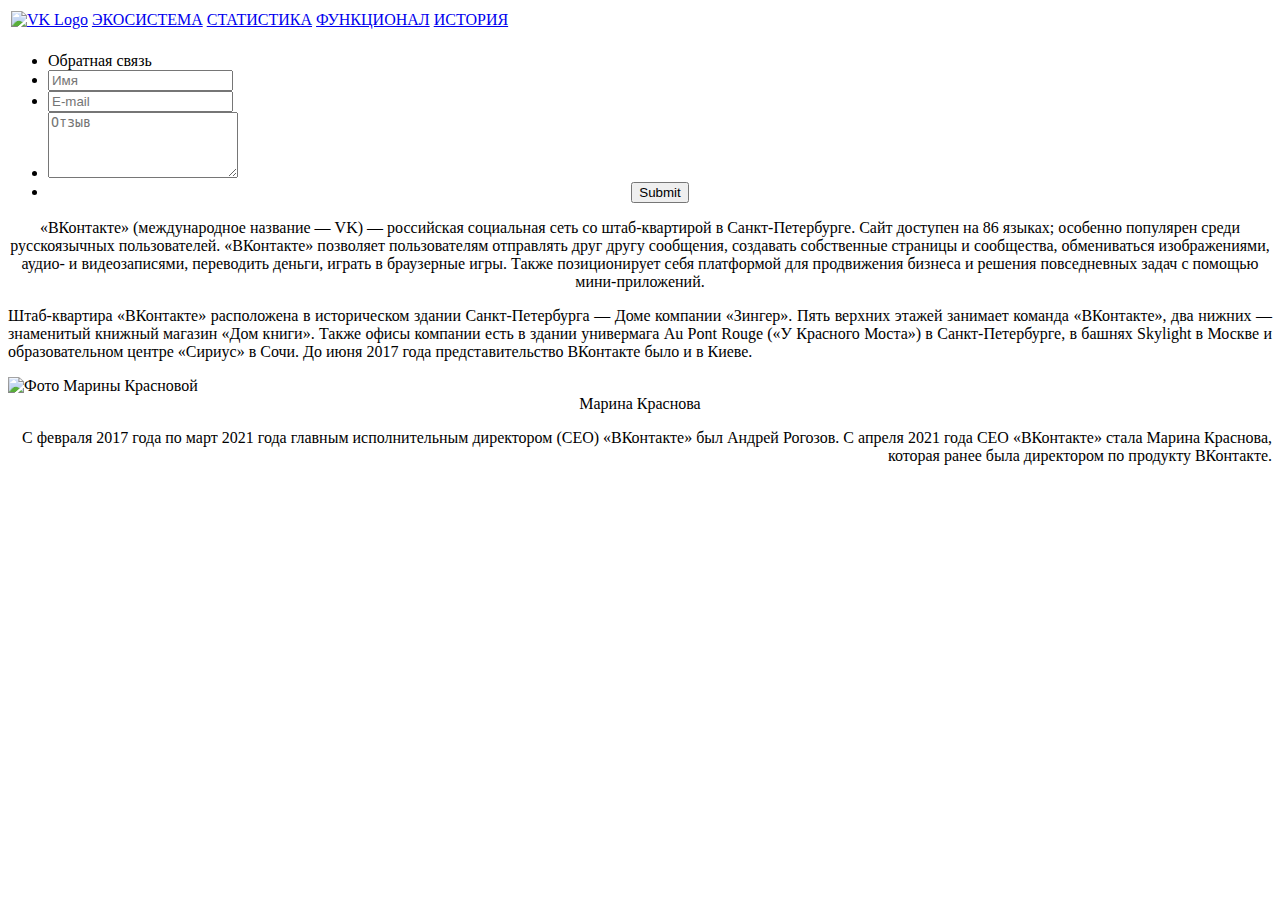
==== index.html @ 32f0f4b9 "Add files via upload" ====
<!DOCTYPE html>
<html>

<head>
    <title>Соц. сеть "Вконтакте"</title>
    <link rel="stylesheet" href="css/main.css" type="text/css">
    <link rel="stylesheet" href="css/index.css" type="text/css">
    <link rel="icon" href="img/favicon.ico" type="image/x-icon">
    <meta name="viewport" content="width=device-width, initial-scale=1.0">
</head>

<body>
    <div class="content">
        <!-- MENU -->
        <table class="menu">
            <tr>
                <td id="logo"><a href="index.html" tabindex="1"><img src="img/VK_Compact_Logo.png" alt="VK Logo"></a>
                </td>
                <td class="buttons"><a href="ecosystem.html" tabindex="2">ЭКОСИСТЕМА</a></td>
                <td class="buttons"><a href="stat.html" tabindex="3">СТАТИСТИКА</a></td>
                <td class="buttons"><a href="functions.html" tabindex="4">ФУНКЦИОНАЛ</a></td>
                <td class="buttons"><a href="history.html" tabindex="5">ИСТОРИЯ</a></td>
            </tr>
            <tr>
                <td active="1"></td>
                <td active="0"></td>
                <td active="0"></td>
                <td active="0"></td>
                <td active="0"></td>
            </tr>
        </table>
        <!-- CONTACT -->
        <ul id="contact" tabindex="0">
            <li class="feedback">Обратная связь</li>
            <li class="form-name hide"><input name="first-name" maxlength="20" id="id_first_name" placeholder="Имя">
            </li>
            <li class="form-email hide"><input name="e-mail" maxlength="30" placeholder="E-mail"></li>
            <li class="form-feedback hide"><textarea name="text-area" cols="21" rows="4" placeholder="Отзыв"></textarea>
            </li>
            <li class="form-submit hide">
                <center><input type="submit"></center>
            </li>
        </ul>
        <!-- CONTENT -->

        <div class="col">
            <p style="text-align:center;">
                «ВКонтакте» (международное название — VK) — российская социальная
                сеть со штаб-квартирой в Санкт-Петербурге. Сайт доступен на 86 языках;
                особенно популярен среди русскоязычных пользователей. «ВКонтакте»
                позволяет пользователям отправлять друг другу сообщения, создавать
                собственные страницы и сообщества, обмениваться изображениями, аудио- и
                видеозаписями, переводить деньги, играть в браузерные игры. Также
                позиционирует себя платформой для продвижения бизнеса и решения
                повседневных задач с помощью мини-приложений.
            </p>
            <p style="text-align:justify;"> 
                Штаб-квартира «ВКонтакте» расположена в историческом здании Санкт-Петербурга —
                Доме компании «Зингер». Пять верхних этажей занимает команда «ВКонтакте»,
                два нижних — знаменитый книжный магазин «Дом книги». Также офисы компании
                есть в здании универмага Au Pont Rouge («У Красного Моста») в Санкт-Петербурге,
                в башнях Skylight в Москве и образовательном центре «Сириус» в Сочи. До июня 2017 года
                представительство ВКонтакте было и в Киеве.
            </p>
        </div>
        <div class="col">
            <div class="marina">
                <img src="img/marina.jpg" alt="Фото Марины Красновой">
                <center> Марина Краснова </center>
            </div>
            <p style="text-align:right;">
                С февраля 2017 года по март 2021 года главным исполнительным директором (CEO) «ВКонтакте» был Андрей
                Рогозов. С апреля 2021 года СЕО «ВКонтакте» стала Марина Краснова, которая ранее была директором по
                продукту
                ВКонтакте.
            </p>
        </div>
    </div>
    <footer></footer>
</body>

</html>
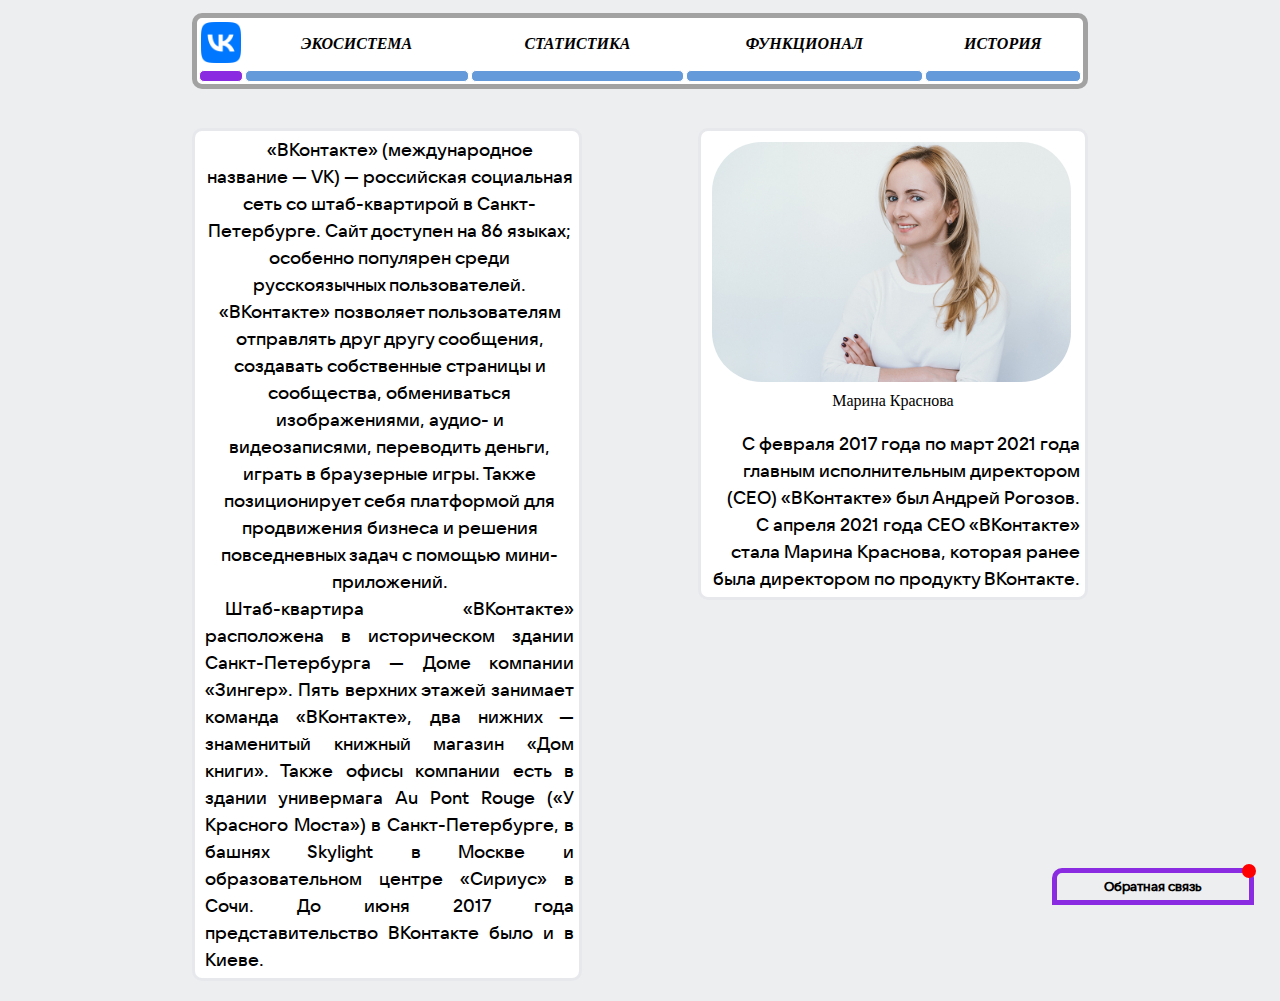
==== commit a505b27d: "Add files via upload" ====
--- a/index.html
+++ b/index.html
@@ -2,7 +2,7 @@
 <html>
 
 <head>
-    <title>Соц. сеть "Вконтакте"</title>
+    <title>Соц. сеть "ВКонтакте"</title>
     <link rel="stylesheet" href="css/main.css" type="text/css">
     <link rel="stylesheet" href="css/index.css" type="text/css">
     <link rel="icon" href="img/favicon.ico" type="image/x-icon">
@@ -10,40 +10,38 @@
 </head>
 
 <body>
-    <div class="content">
-        <!-- MENU -->
-        <table class="menu">
-            <tr>
-                <td id="logo"><a href="index.html" tabindex="1"><img src="img/VK_Compact_Logo.png" alt="VK Logo"></a>
-                </td>
-                <td class="buttons"><a href="ecosystem.html" tabindex="2">ЭКОСИСТЕМА</a></td>
-                <td class="buttons"><a href="stat.html" tabindex="3">СТАТИСТИКА</a></td>
-                <td class="buttons"><a href="functions.html" tabindex="4">ФУНКЦИОНАЛ</a></td>
-                <td class="buttons"><a href="history.html" tabindex="5">ИСТОРИЯ</a></td>
-            </tr>
-            <tr>
-                <td active="1"></td>
-                <td active="0"></td>
-                <td active="0"></td>
-                <td active="0"></td>
-                <td active="0"></td>
-            </tr>
-        </table>
-        <!-- CONTACT -->
-        <ul id="contact" tabindex="0">
-            <li class="feedback">Обратная связь</li>
-            <li class="form-name hide"><input name="first-name" maxlength="20" id="id_first_name" placeholder="Имя">
-            </li>
-            <li class="form-email hide"><input name="e-mail" maxlength="30" placeholder="E-mail"></li>
-            <li class="form-feedback hide"><textarea name="text-area" cols="21" rows="4" placeholder="Отзыв"></textarea>
-            </li>
-            <li class="form-submit hide">
-                <center><input type="submit"></center>
-            </li>
-        </ul>
+    <!-- MENU -->
+    <table class="menu">
+        <tr>
+            <td id="logo"><a href="index.html" tabindex="1"><img src="img/VK_Compact_Logo.png" alt="VK Logo"></a>
+            </td>
+            <td class="buttons"><a href="ecosystem.html" tabindex="2">ЭКОСИСТЕМА</a></td>
+            <td class="buttons"><a href="stat.html" tabindex="3">СТАТИСТИКА</a></td>
+            <td class="buttons"><a href="functions.html" tabindex="4">ФУНКЦИОНАЛ</a></td>
+            <td class="buttons"><a href="history.html" tabindex="5">ИСТОРИЯ</a></td>
+        </tr>
+        <tr>
+            <td active="1"></td>
+            <td active="0"></td>
+            <td active="0"></td>
+            <td active="0"></td>
+            <td active="0"></td>
+        </tr>
+    </table>
+    <!-- CONTACT -->
+    <ul id="contact" tabindex="0">
+        <li class="feedback">Обратная связь</li>
+        <li class="form-name hide"><input name="first-name" maxlength="20" id="id_first_name" placeholder="Имя">
+        </li>
+        <li class="form-email hide"><input name="e-mail" maxlength="30" placeholder="E-mail"></li>
+        <li class="form-feedback hide"><textarea name="text-area" cols="21" rows="4" placeholder="Отзыв"></textarea>
+        </li>
+        <li class="form-submit hide">
+            <center><input type="submit"></center>
+        </li>
+    </ul>
         <!-- CONTENT -->
-
-        <div class="col">
+        <div class="col first">
             <p style="text-align:center;">
                 «ВКонтакте» (международное название — VK) — российская социальная
                 сеть со штаб-квартирой в Санкт-Петербурге. Сайт доступен на 86 языках;
@@ -54,7 +52,7 @@
                 позиционирует себя платформой для продвижения бизнеса и решения
                 повседневных задач с помощью мини-приложений.
             </p>
-            <p style="text-align:justify;"> 
+            <p style="text-align:justify;">
                 Штаб-квартира «ВКонтакте» расположена в историческом здании Санкт-Петербурга —
                 Доме компании «Зингер». Пять верхних этажей занимает команда «ВКонтакте»,
                 два нижних — знаменитый книжный магазин «Дом книги». Также офисы компании
@@ -63,7 +61,7 @@
                 представительство ВКонтакте было и в Киеве.
             </p>
         </div>
-        <div class="col">
+        <div class="col second">
             <div class="marina">
                 <img src="img/marina.jpg" alt="Фото Марины Красновой">
                 <center> Марина Краснова </center>
@@ -74,9 +72,7 @@
                 продукту
                 ВКонтакте.
             </p>
-        </div>
     </div>
-    <footer></footer>
 </body>
 
-</html>
+</html>--- a/css/main.css
+++ b/css/main.css
@@ -0,0 +1,225 @@
+/* FONTS */
+@font-face {
+    font-family: Vk_Bold;
+    src: local(VK_BOLD), url(fonts/VKSansDisplay-Bold.ttf);
+    font-weight: 700;
+}
+
+@font-face {
+    font-family: Vk_DemiBold;
+    src: local(VK_DEMIBOLD), url(fonts/VKSansDisplay-DemiBold.ttf);
+    font-weight: 600;
+}
+
+@font-face {
+    font-family: Vk_Regular;
+    src: local(VK_REGULAR), url(fonts/VKSansDisplay-Regular.ttf);
+    font-weight: 400;
+}
+
+@font-face {
+    font-family: Vk_Medium;
+    src: local(VK_MEDIUM), url(fonts/VKSansDisplay-Medium.ttf);
+    font-weight: 500;
+}
+
+* {
+    margin: 0;
+    padding: 0;
+}
+
+body,
+html {
+    background-color: #edeef0;
+}
+
+.content {
+    position: relative;
+    width: 100%;
+    padding-top: 3%;
+}
+
+/* MENU */
+@media (min-width:1024px) {
+    .menu {
+        background-color: white;
+        position: relative;
+        margin: 1% 0 0 15%;
+        width: 70%;
+        border-radius: 10px;
+        border: 5px #a2a2a3 solid;
+    }
+
+    .buttons {
+        text-align: center;
+        font-family: Verdana;
+        font-size: 1.25vw;
+        font-weight: bolder;
+        border-radius: 25px;
+        transition: all 0.4s;
+        font-style: oblique;
+    }
+
+    .buttons:hover {
+        transform: scale(1.15);
+    }
+
+    #logo img:hover {
+        transform: rotate(360deg) scale(1.2);
+    }
+
+    .menu a {
+        text-decoration: none;
+        color: black;
+    }
+
+    #logo {
+        width: 5%;
+        height: 100%;
+        padding: 0.3% 0.2% 0.2% 0.2%;
+    }
+
+    #logo img {
+        width: 100%;
+        transition: all 1s;
+    }
+
+    [active="0"] {
+        content: '';
+        height: 10px;
+        width: auto;
+        background-color: #649ada;
+        border-radius: 5px;
+        border: 1px #ffffff solid;
+    }
+
+    [active="1"] {
+        content: '';
+        height: 10px;
+        width: auto;
+        background-color: blueviolet;
+        border-radius: 5px;
+        border: 1px #ffffff solid;
+    }
+
+}
+
+/* MOBILE */
+@media (max-width:1px) {
+
+    .buttons {
+        text-align: center;
+        font-family: Verdana;
+        font-size: medium;
+        font-weight: bolder;
+        border-radius: 10px;
+        transition: all 0.4s;
+        font-style: oblique;
+    }
+}
+
+@media (min-width:1023px) {}
+
+
+/* CONTACT */
+/* MOBILE */
+@media (max-height:675px) {
+
+    #contact,
+    .feedback,
+    .form-feedback {
+        display: none;
+    }
+}
+
+
+
+/* ALL DEVICES WITHOUT MOBILE */
+@media (min-height:675px) {
+
+    #contact {
+        font-family: Vk_Medium;
+        font-weight: 700;
+        font-size: 10pt;
+        font-style: normal;
+        position: fixed;
+        bottom: -5px;
+        right: 2vw;
+        height: 17px;
+        width: 182px;
+        padding: 5px 5px 5px 5px;
+        z-index: 10;
+        border: 5px blueviolet solid;
+        border-radius: 10px 10px 0 0;
+        background-color: #edeef0;
+        list-style: none;
+        cursor: pointer;
+        transition: all 0.75s;
+    }
+
+    #contact::after {
+        content: '';
+        border-radius: 50px;
+        border: 7px red solid;
+        position: fixed;
+        right: calc(2vw - 2px);
+        bottom: calc(22px);
+        transition: all 1s;
+    }
+
+    #contact:hover::after {
+        border: none;
+    }
+
+    #contact:hover {
+        height: 170px;
+        animation-name: open-feedback;
+        animation-fill-mode: forwards;
+        animation-duration: 0.5s;
+        animation-timing-function: linear;
+
+        z-index: 10;
+    }
+
+    #contact:hover .hide {
+        display: block;
+        z-index: -5;
+        top: 0;
+    }
+
+    #contact .hide {
+        margin: 5px;
+    }
+
+    #contact .hide {
+        display: none;
+        position: relative;
+        top: 200px;
+        transition: all 0.75s;
+
+    }
+
+    .feedback {
+        text-align: center;
+    }
+
+    .form-feedback {
+        display: inline-block;
+    }
+
+    .form-feedback [name="text-area"] {
+        height: 75px;
+        width: 171px;
+        text-align: left;
+        vertical-align: text-top;
+        resize: none;
+    }
+
+    .form-feedback .bg {
+        position: absolute;
+        top: 30px;
+        left: 45px;
+        opacity: 0.5;
+        z-index: 10;
+    }
+}--- a/css/index.css
+++ b/css/index.css
@@ -0,0 +1,39 @@
+.marina center {
+    text-align: center;
+    font-family: Calibri;
+    font-size: medium;
+    margin-bottom: 20px;
+}
+
+.marina img {
+    margin: 0.5vw;
+    width: 96%;
+    border-radius: 50px;
+}
+
+.col p {
+    font-family: Vk_Medium;
+    font-size: 2vh;
+    text-indent: 20px;
+    line-height: 1.5;
+    padding-left: 5px;
+}
+
+.col {
+    float: left;
+    background-color: #ffffff;
+    border: 3px solid #e7e8ec;
+    border-radius: 10px;
+    padding: 5px;
+    width: calc(30% - 10px);
+    margin-top: 3%;
+    margin-bottom: 20px;
+}
+
+.first {
+    margin-left: 15%;
+}
+
+.second {
+    margin-left: calc(10% - 12px);
+}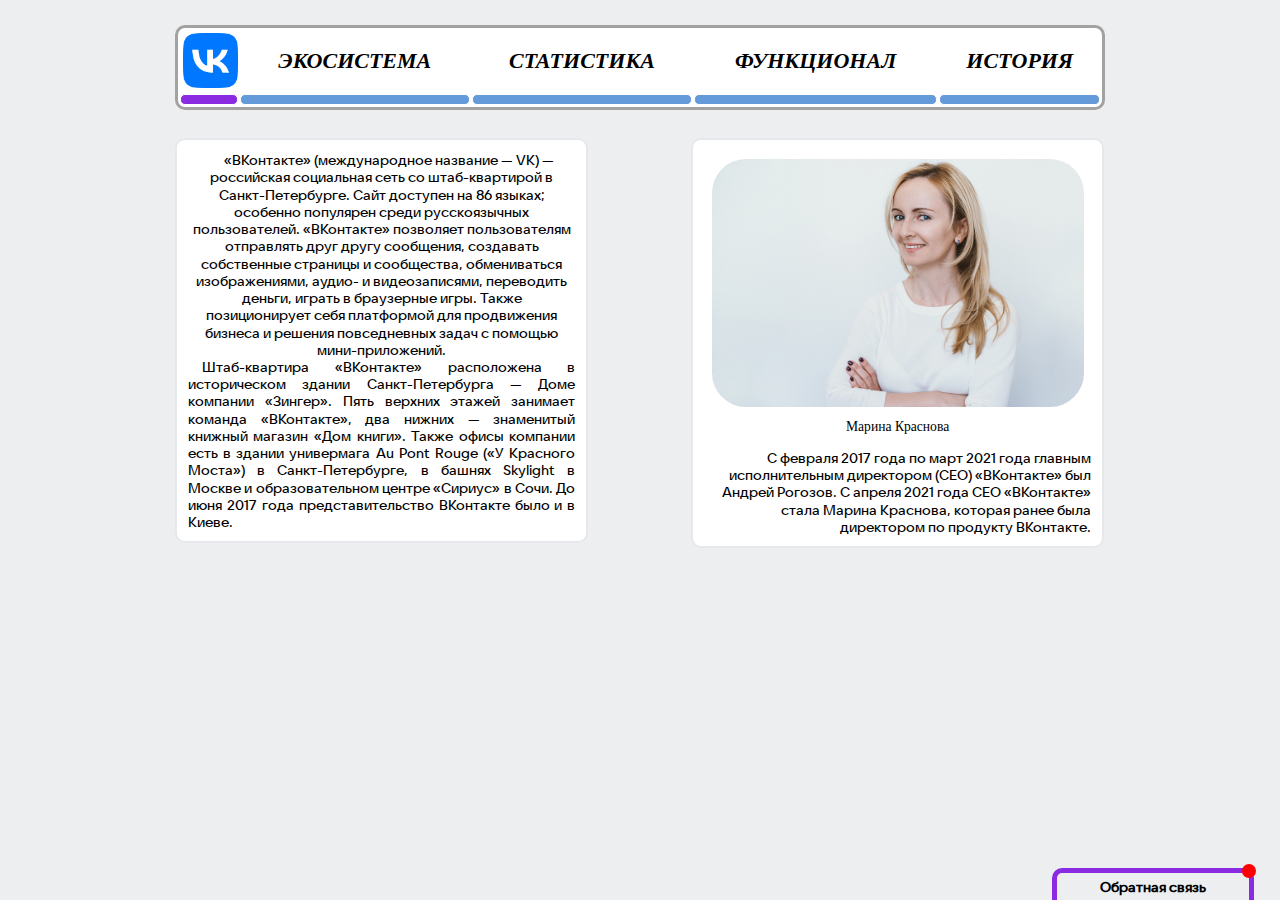
==== commit c6a6312b: "Add files via upload" ====
--- a/index.html
+++ b/index.html
@@ -10,10 +10,11 @@
 </head>
 
 <body>
-    <!-- MENU -->
+    <!-- МЕНЮ -->
     <table class="menu">
         <tr>
-            <td id="logo"><a href="index.html" tabindex="1"><img src="img/VK_Compact_Logo.png" alt="VK Logo"></a>
+            <td id="logo">
+                <a href="index.html" tabindex="1"><img src="img/VK_Compact_Logo.png" alt="VK Logo"></a>
             </td>
             <td class="buttons"><a href="ecosystem.html" tabindex="2">ЭКОСИСТЕМА</a></td>
             <td class="buttons"><a href="stat.html" tabindex="3">СТАТИСТИКА</a></td>
@@ -28,8 +29,8 @@
             <td active="0"></td>
         </tr>
     </table>
-    <!-- CONTACT -->
-    <ul id="contact" tabindex="0">
+    <!-- ОБРАТНАЯ СВЯЗЬ -->
+    <ul id="contact" tabindex="0" class="PC">
         <li class="feedback">Обратная связь</li>
         <li class="form-name hide"><input name="first-name" maxlength="20" id="id_first_name" placeholder="Имя">
         </li>
@@ -40,38 +41,35 @@
             <center><input type="submit"></center>
         </li>
     </ul>
-        <!-- CONTENT -->
-        <div class="col first">
-            <p style="text-align:center;">
-                «ВКонтакте» (международное название — VK) — российская социальная
-                сеть со штаб-квартирой в Санкт-Петербурге. Сайт доступен на 86 языках;
-                особенно популярен среди русскоязычных пользователей. «ВКонтакте»
-                позволяет пользователям отправлять друг другу сообщения, создавать
-                собственные страницы и сообщества, обмениваться изображениями, аудио- и
-                видеозаписями, переводить деньги, играть в браузерные игры. Также
-                позиционирует себя платформой для продвижения бизнеса и решения
-                повседневных задач с помощью мини-приложений.
-            </p>
-            <p style="text-align:justify;">
-                Штаб-квартира «ВКонтакте» расположена в историческом здании Санкт-Петербурга —
-                Доме компании «Зингер». Пять верхних этажей занимает команда «ВКонтакте»,
-                два нижних — знаменитый книжный магазин «Дом книги». Также офисы компании
-                есть в здании универмага Au Pont Rouge («У Красного Моста») в Санкт-Петербурге,
-                в башнях Skylight в Москве и образовательном центре «Сириус» в Сочи. До июня 2017 года
-                представительство ВКонтакте было и в Киеве.
-            </p>
+    <!-- КОНТЕНТ -->
+    <div class="col first">
+        <p style="text-align:center;">
+            «ВКонтакте» (международное название — VK) — российская социальная сеть со штаб-квартирой в
+            Санкт-Петербурге. Сайт доступен на 86 языках; особенно популярен среди русскоязычных пользователей.
+            «ВКонтакте» позволяет пользователям отправлять друг другу сообщения,
+            создавать собственные страницы и сообщества, обмениваться изображениями, аудио- и видеозаписями,
+            переводить деньги, играть в браузерные игры. Также позиционирует себя платформой для продвижения бизнеса
+            и решения повседневных задач с помощью
+            мини-приложений.
+        </p>
+        <p style="text-align:justify;">
+            Штаб-квартира «ВКонтакте» расположена в историческом здании Санкт-Петербурга — Доме компании «Зингер».
+            Пять верхних этажей занимает команда «ВКонтакте», два нижних — знаменитый книжный магазин «Дом книги».
+            Также офисы компании есть в здании универмага
+            Au Pont Rouge («У Красного Моста») в Санкт-Петербурге, в башнях Skylight в Москве и образовательном
+            центре «Сириус» в Сочи. До июня 2017 года представительство ВКонтакте было и в Киеве.
+        </p>
+    </div>
+    <div class="col second">
+        <div class="marina">
+            <img src="img/marina.jpg" alt="Фото Марины Красновой">
+            <center> Марина Краснова </center>
         </div>
-        <div class="col second">
-            <div class="marina">
-                <img src="img/marina.jpg" alt="Фото Марины Красновой">
-                <center> Марина Краснова </center>
-            </div>
-            <p style="text-align:right;">
-                С февраля 2017 года по март 2021 года главным исполнительным директором (CEO) «ВКонтакте» был Андрей
-                Рогозов. С апреля 2021 года СЕО «ВКонтакте» стала Марина Краснова, которая ранее была директором по
-                продукту
-                ВКонтакте.
-            </p>
+        <p style="text-align:right;">
+            С февраля 2017 года по март 2021 года главным исполнительным директором (CEO) «ВКонтакте» был Андрей
+            Рогозов. С апреля 2021 года СЕО «ВКонтакте» стала Марина Краснова, которая ранее была директором по
+            продукту ВКонтакте.
+        </p>
     </div>
 </body>
 
--- a/css/main.css
+++ b/css/main.css
@@ -1,4 +1,4 @@
-/* FONTS */
+/* Шрифты */
 @font-face {
     font-family: Vk_Bold;
     src: local(VK_BOLD), url(fonts/VKSansDisplay-Bold.ttf);
@@ -23,203 +23,172 @@
     font-weight: 500;
 }
 
+/* 
+Формула для адаптации размеров элементов под экраны разной ширины:
+    calc(MINpx + (NOW - MIN) * ((100vw - MIN_WIDTHpx) / (NOW_WIDTH - MIN_WIDTH)))
+        MIN - минимальный значение параметра элемента
+        NOW - значение параметра элемента при текущем разрешении
+        MIN_WIDTH - минимальное разрешение. При данном разрешении значение параметра будет равняться MIN.
+        NOW_WIDTH -  текущее разрешение. При данном разрешении значение параметра будет равняться NOW.
+        100vw - ширина экрана, для которой происходит расчет.
+        px - пиксели
+*/
+
+/* Обнуление отступов и фон для всех страниц */
 * {
     margin: 0;
     padding: 0;
 }
 
-body,
 html {
     background-color: #edeef0;
 }
 
-.content {
+/* Меню */
+.menu {
+    background-color: white;
     position: relative;
-    width: 100%;
-    padding-top: 3%;
+    margin-top: calc(10px + (35 - 10) * ((100vw - 320px) / (1920 - 320)));
+    margin-left: calc(5px + (288 - 5) * ((100vw - 320px) / (1920 - 320)));
+    width: calc(310px + (1344 - 310) * ((100vw - 320px) / (1920 - 320)));
+    border-radius: 10px;
+    border: calc(2px + (5 - 2) * ((100vw - 320px) / (1920 - 320))) #a2a2a3 solid;
 }
 
-/* MENU */
-@media (min-width:1024px) {
-    .menu {
-        background-color: white;
-        position: relative;
-        margin: 1% 0 0 15%;
-        width: 70%;
-        border-radius: 10px;
-        border: 5px #a2a2a3 solid;
-    }
-
-    .buttons {
-        text-align: center;
-        font-family: Verdana;
-        font-size: 1.25vw;
-        font-weight: bolder;
-        border-radius: 25px;
-        transition: all 0.4s;
-        font-style: oblique;
-    }
-
-    .buttons:hover {
-        transform: scale(1.15);
-    }
-
-    #logo img:hover {
-        transform: rotate(360deg) scale(1.2);
-    }
-
-    .menu a {
-        text-decoration: none;
-        color: black;
-    }
-
-    #logo {
-        width: 5%;
-        height: 100%;
-        padding: 0.3% 0.2% 0.2% 0.2%;
-    }
-
-    #logo img {
-        width: 100%;
-        transition: all 1s;
-    }
-
-    [active="0"] {
-        content: '';
-        height: 10px;
-        width: auto;
-        background-color: #649ada;
-        border-radius: 5px;
-        border: 1px #ffffff solid;
-    }
-
-    [active="1"] {
-        content: '';
-        height: 10px;
-        width: auto;
-        background-color: blueviolet;
-        border-radius: 5px;
-        border: 1px #ffffff solid;
-    }
-
+/* Кнопки в меню */
+.buttons {
+    text-align: center;
+    font-family: Verdana;
+    font-size: calc(10px + (30 - 10) * ((100vw - 320px) / (1920 - 320)));
+    font-weight: bolder;
+    border-radius: 25px;
+    transition: all 0.4s;
+    font-style: oblique;
 }
 
-/* MOBILE */
-@media (max-width:1px) {
-
-    .buttons {
-        text-align: center;
-        font-family: Verdana;
-        font-size: medium;
-        font-weight: bolder;
-        border-radius: 10px;
-        transition: all 0.4s;
-        font-style: oblique;
-    }
+/* Смена цвета и убирание подчеркивания у ссылко в меню */
+.menu a {
+    text-decoration: none;
+    color: black;
 }
 
-@media (min-width:1023px) {}
+/* Логотип в меню */
+#logo {
+    width: calc(25px + (75 - 25) * ((100vw - 320px) / (1920 - 320)));
+    padding-top: calc(1px + (4 - 1) * ((100vw - 320px) / (1920 - 320)));
+    padding-left: calc(1px + (4 - 1) * ((100vw - 320px) / (1920 - 320)));
+}
 
+#logo img {
+    width: 100%;
+    transition: all 1s;
+}
 
-/* CONTACT */
-/* MOBILE */
-@media (max-height:675px) {
+/* Анимации кнопок и логотипа в меню */
+.buttons:hover {
+    transform: scale(1.15);
+}
 
-    #contact,
-    .feedback,
-    .form-feedback {
+#logo img:hover {
+    transform: rotate(360deg) scale(1.2);
+}
+
+/* Индикаторы открытой страницы */
+[active="0"] {
+    height: calc(4px + (10 - 1) * ((100vw - 320px) / (1920 - 320)));
+    background-color: #649ada;
+    border-radius: 5px;
+    border: 1px #ffffff solid;
+}
+
+[active="1"] {
+    background-color: blueviolet;
+    border-radius: 5px;
+    border: 1px #ffffff solid;
+}
+
+/* Обратная связь */
+
+/* Блок обратной связи */
+#contact {
+    font-family: Vk_Medium;
+    font-weight: 700;
+    font-size: 14px;
+    font-style: normal;
+    position: fixed;
+    bottom: -5px;
+    right: 2vw;
+    height: 17px;
+    width: 182px;
+    padding: 5px 5px 5px 5px;
+    z-index: 10;
+    border: 5px blueviolet solid;
+    border-radius: 10px 10px 0 0;
+    background-color: #edeef0;
+    list-style: none;
+    cursor: pointer;
+    transition: all 0.75s;
+}
+
+/* Текст "Обратная связь" */
+#contact .feedback {
+    text-align: center;
+}
+
+/* Круг в правом верхнем углу блока обратной связи */
+#contact::after {
+    content: '';
+    border-radius: 50px;
+    border: 7px red solid;
+    position: fixed;
+    right: calc(2vw - 2px);
+    bottom: calc(22px);
+    transition: all 1s;
+}
+
+/* Текстовое поле для отзыва */
+#contact .form-feedback [name="text-area"] {
+    display: inline-block;
+    height: 75px;
+    width: 171px;
+    text-align: left;
+    vertical-align: text-top;
+    resize: none;
+}
+
+/* Скрытие круга при наведении на блок обратной связи */
+#contact:hover::after {
+    border: none;
+}
+
+/* Скрытие формы обратной связи по умолчанию */
+#contact .hide {
+    display: none;
+    position: relative;
+    top: 200px;
+    margin: 5px;
+}
+
+/* Анимация блока обратной связи при наведении */
+#contact:hover {
+    height: 185px;
+    animation-name: open-feedback;
+    animation-fill-mode: forwards;
+    animation-duration: 0.5s;
+    animation-timing-function: linear;
+    z-index: 10;
+}
+
+/* Отображение формы при наведении */
+#contact:hover .hide {
+    display: block;
+    z-index: -5;
+    top: 0;
+}
+
+/* Скрытие блока обратной связи для экранов с маленькой шириной */
+@media (max-width:1023px) {
+    #contact {
         display: none;
     }
 }
-
-
-
-/* ALL DEVICES WITHOUT MOBILE */
-@media (min-height:675px) {
-
-    #contact {
-        font-family: Vk_Medium;
-        font-weight: 700;
-        font-size: 10pt;
-        font-style: normal;
-        position: fixed;
-        bottom: -5px;
-        right: 2vw;
-        height: 17px;
-        width: 182px;
-        padding: 5px 5px 5px 5px;
-        z-index: 10;
-        border: 5px blueviolet solid;
-        border-radius: 10px 10px 0 0;
-        background-color: #edeef0;
-        list-style: none;
-        cursor: pointer;
-        transition: all 0.75s;
-    }
-
-    #contact::after {
-        content: '';
-        border-radius: 50px;
-        border: 7px red solid;
-        position: fixed;
-        right: calc(2vw - 2px);
-        bottom: calc(22px);
-        transition: all 1s;
-    }
-
-    #contact:hover::after {
-        border: none;
-    }
-
-    #contact:hover {
-        height: 170px;
-        animation-name: open-feedback;
-        animation-fill-mode: forwards;
-        animation-duration: 0.5s;
-        animation-timing-function: linear;
-
-        z-index: 10;
-    }
-
-    #contact:hover .hide {
-        display: block;
-        z-index: -5;
-        top: 0;
-    }
-
-    #contact .hide {
-        margin: 5px;
-    }
-
-    #contact .hide {
-        display: none;
-        position: relative;
-        top: 200px;
-        transition: all 0.75s;
-
-    }
-
-    .feedback {
-        text-align: center;
-    }
-
-    .form-feedback {
-        display: inline-block;
-    }
-
-    .form-feedback [name="text-area"] {
-        height: 75px;
-        width: 171px;
-        text-align: left;
-        vertical-align: text-top;
-        resize: none;
-    }
-
-    .form-feedback .bg {
-        position: absolute;
-        top: 30px;
-        left: 45px;
-        opacity: 0.5;
-        z-index: 10;
-    }
-}--- a/css/index.css
+++ b/css/index.css
@@ -1,39 +1,43 @@
+/* Подпись под фото */
 .marina center {
     text-align: center;
     font-family: Calibri;
-    font-size: medium;
+    font-size: calc(4px + (20 - 4) * ((100vw - 320px) / (1920 - 320)));;
+    margin-bottom: calc(5px + (20 - 5) * ((100vw - 320px) / (1920 - 320)));;
+}
+
+/* Фото во 2 колонке */
+.marina img {
+    margin: calc(3px + (11 - 3) * ((100vw - 320px) / (1920 - 320)));
+    width: 96%;
+    border-radius: calc(10px + (50 - 10) * ((100vw - 320px) / (1920 - 320)));;
+}
+
+/* Параграфы в колонках */
+.col p {
+    font-family: Vk_Medium;
+    font-size: calc(6px + (19 - 6) * ((100vw - 320px) / (1920 - 320)));
+    text-indent: calc(5px + (20 - 5) * ((100vw - 320px) / (1920 - 320)));
+    line-height: 1.25;
+}
+
+/* Колонки */
+.col {
+    float: left;
+    background-color: #ffffff;
+    border: calc(2px + (3 - 2) * ((100vw - 320px) / (1920 - 320))) solid #e7e8ec;
+    border-radius: 10px;
+    padding: calc(5px + (15 - 5) * ((100vw - 320px) / (1920 - 320)));
+    width: calc(120px + (566 - 120) * ((100vw - 320px) / (1920 - 320)));
+    margin-top: calc(10px + (40 - 10) * ((100vw - 320px) / (1920 - 320)));
     margin-bottom: 20px;
 }
 
-.marina img {
-    margin: 0.5vw;
-    width: 96%;
-    border-radius: 50px;
-}
-
-.col p {
-    font-family: Vk_Medium;
-    font-size: 2vh;
-    text-indent: 20px;
-    line-height: 1.5;
-    padding-left: 5px;
-}
-
-.col {
-    float: left;
-    background-color: #ffffff;
-    border: 3px solid #e7e8ec;
-    border-radius: 10px;
-    padding: 5px;
-    width: calc(30% - 10px);
-    margin-top: 3%;
-    margin-bottom: 20px;
-}
-
+/* Отступы для колонок */
 .first {
-    margin-left: 15%;
+    margin-left: calc(5px + (288 - 5) * ((100vw - 320px) / (1920 - 320)));
 }
 
 .second {
-    margin-left: calc(10% - 12px);
+    margin-left: calc(40px + (144 - 40) * ((100vw - 320px) / (1920 - 320)));
 }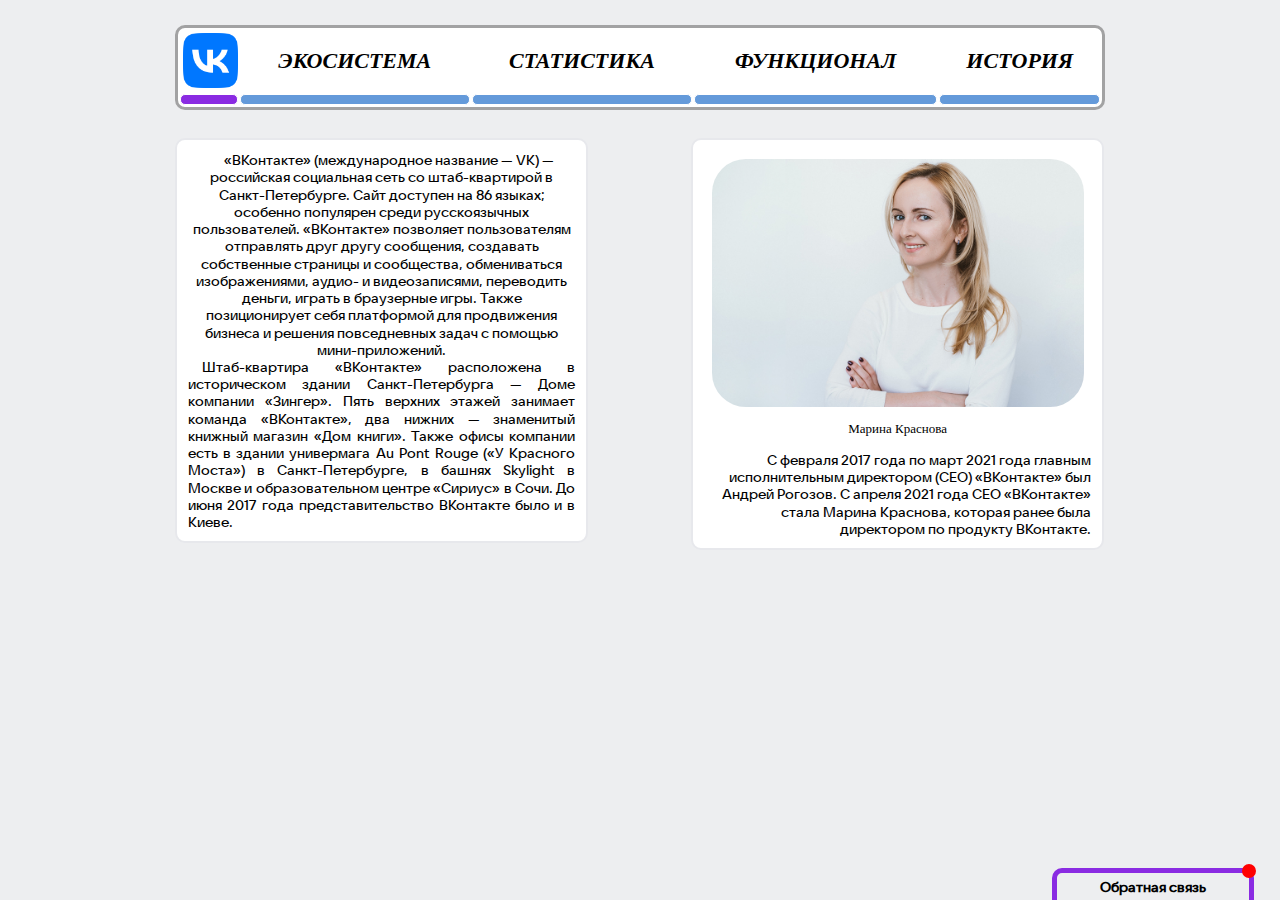
==== commit 60acb219: "Done" ====
--- a/index.html
+++ b/index.html
@@ -63,7 +63,7 @@
     <div class="col second">
         <div class="marina">
             <img src="img/marina.jpg" alt="Фото Марины Красновой">
-            <center> Марина Краснова </center>
+            <center><font size="-1"> Марина Краснова </font></center>
         </div>
         <p style="text-align:right;">
             С февраля 2017 года по март 2021 года главным исполнительным директором (CEO) «ВКонтакте» был Андрей
--- a/css/main.css
+++ b/css/main.css
@@ -191,4 +191,4 @@
     #contact {
         display: none;
     }
-}
+}--- a/css/index.css
+++ b/css/index.css
@@ -2,7 +2,7 @@
 .marina center {
     text-align: center;
     font-family: Calibri;
-    font-size: calc(4px + (20 - 4) * ((100vw - 320px) / (1920 - 320)));;
+    /*font-size: calc(4px + (20 - 4) * ((100vw - 320px) / (1920 - 320)));;*/
     margin-bottom: calc(5px + (20 - 5) * ((100vw - 320px) / (1920 - 320)));;
 }
 
